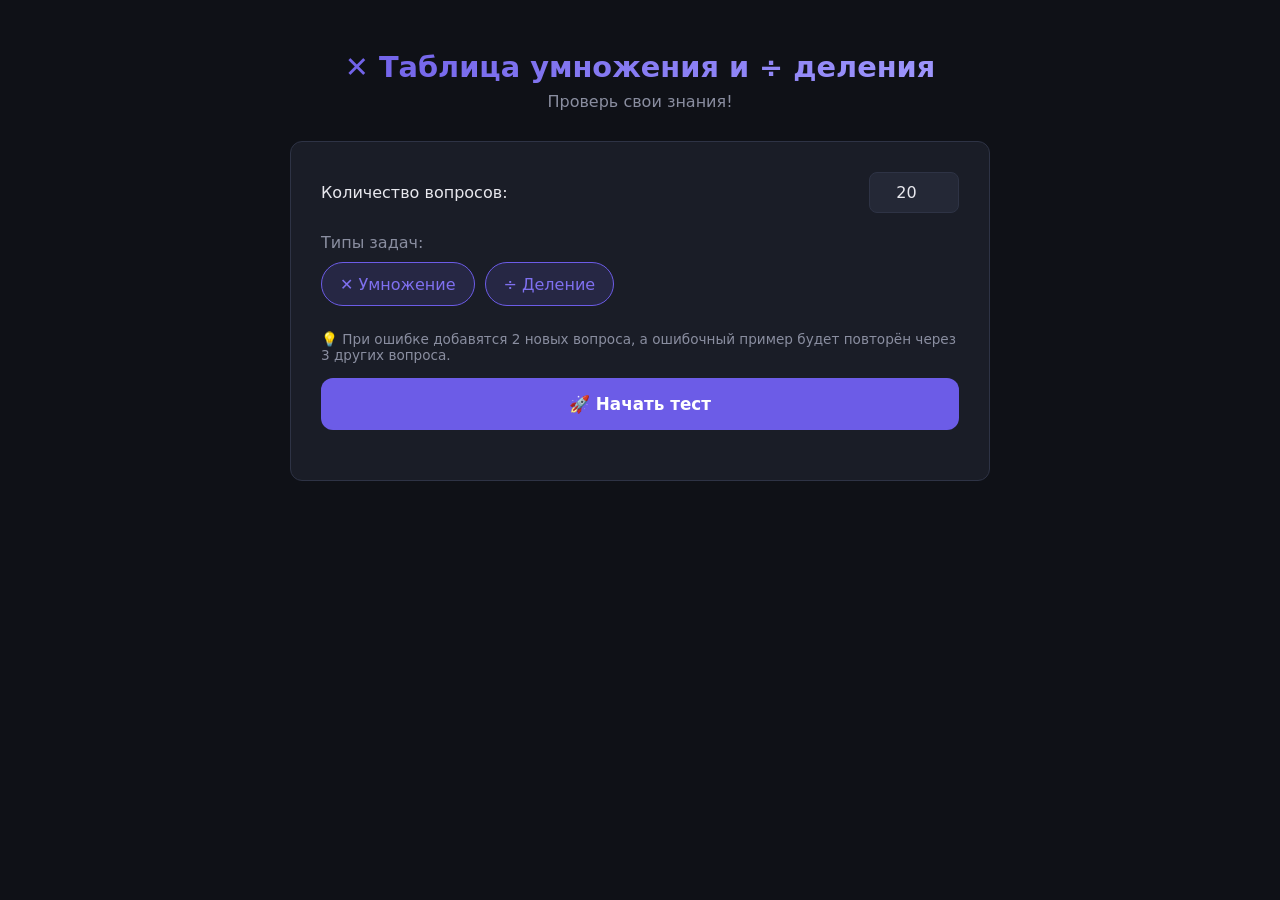
==== index.html @ 1e398bd3 "Add GitHub Pages entry point" ====
<!doctype html>
<html lang="ru">
<head>
  <meta charset="utf-8">
  <meta name="viewport" content="width=device-width, initial-scale=1">
  <meta http-equiv="refresh" content="0; url=multiplication_test.html">
  <title>Тест таблицы умножения</title>
</head>
<body>
  <p>Открываем тест…</p>
  <p><a href="multiplication_test.html">Открыть тест</a></p>
</body>
</html>
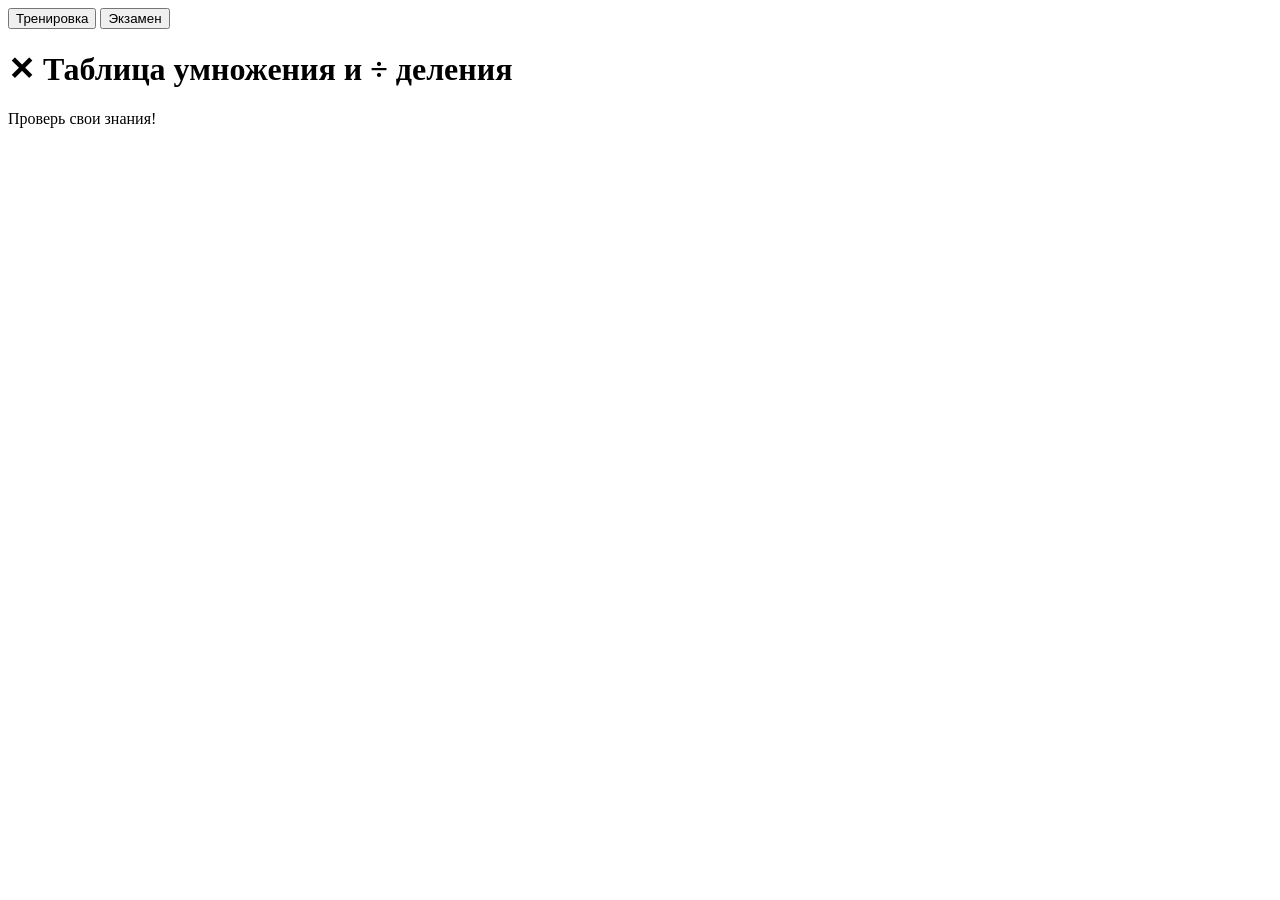
==== commit 3839daa3: "Replace entry page for refactored version" ====
--- a/index.html
+++ b/index.html
@@ -1,13 +1,29 @@
 <!doctype html>
 <html lang="ru">
 <head>
-  <meta charset="utf-8">
-  <meta name="viewport" content="width=device-width, initial-scale=1">
-  <meta http-equiv="refresh" content="0; url=multiplication_test.html">
-  <title>Тест таблицы умножения</title>
+<meta charset="UTF-8">
+<meta name="viewport" content="width=device-width,initial-scale=1,viewport-fit=cover">
+<meta name="theme-color" content="#0f1117">
+<title>Тест: Таблица умножения и деления</title>
+<link rel="stylesheet" href="css/style.css">
 </head>
 <body>
-  <p>Открываем тест…</p>
-  <p><a href="multiplication_test.html">Открыть тест</a></p>
+<div id="mode-selector">
+<button onclick="setMode('training')">Тренировка</button>
+<button onclick="setMode('exam')">Экзамен</button>
+</div>
+<div class="app">
+<h1>✕ Таблица умножения и ÷ деления</h1>
+<p class="subtitle">Проверь свои знания!</p>
+<div id="screen-settings" class="screen active"></div>
+<div id="screen-test" class="screen"></div>
+<div id="screen-results" class="screen"></div>
+</div>
+<script src="js/questions.js"></script>
+<script src="js/training.js"></script>
+<script src="js/exam.js"></script>
+<script src="js/timer.js"></script>
+<script src="js/statistics.js"></script>
+<script src="js/app.js"></script>
 </body>
-</html>
+</html>
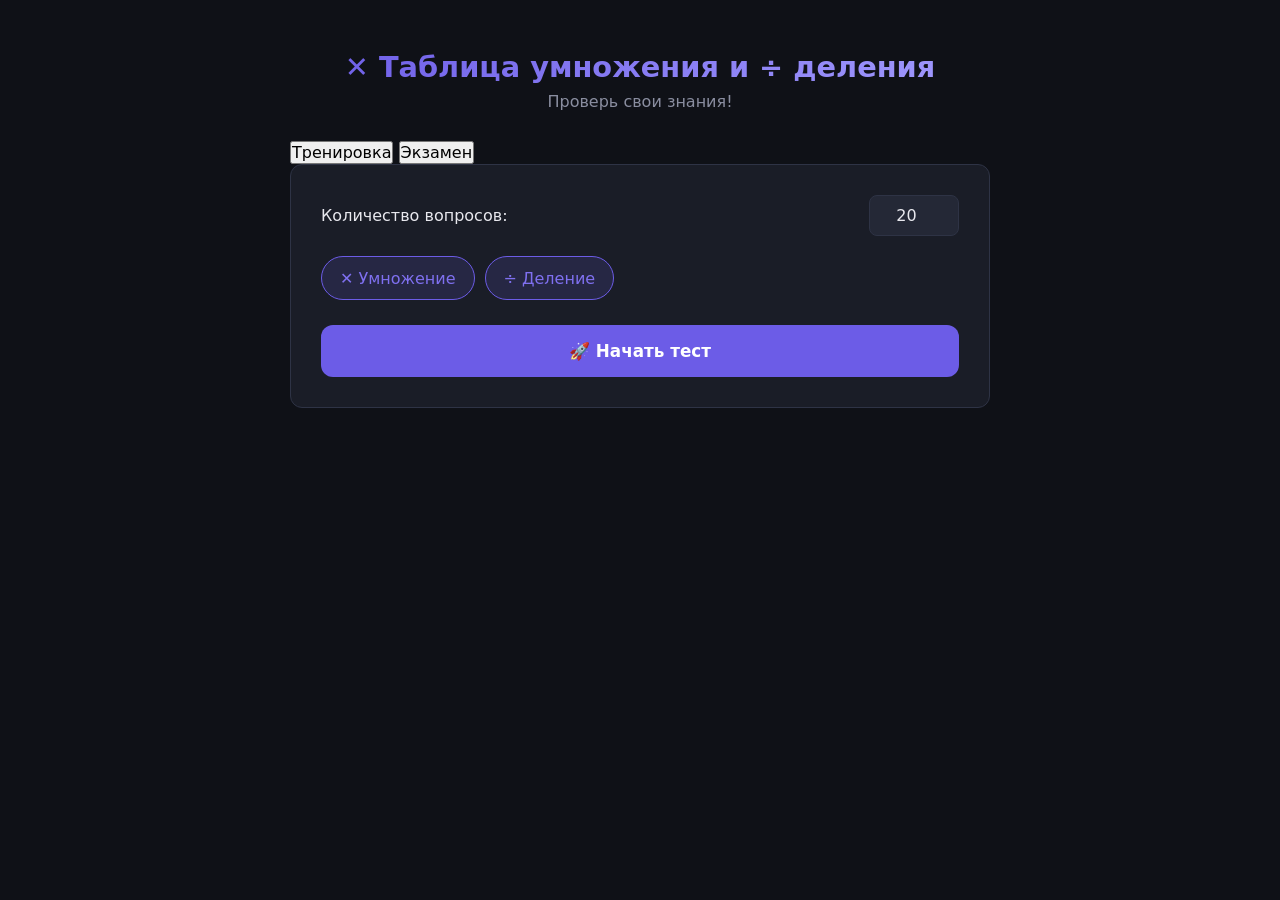
==== commit c931437d: "Restore UI containers for refactored test modes" ====
--- a/index.html
+++ b/index.html
@@ -8,17 +8,47 @@
 <link rel="stylesheet" href="css/style.css">
 </head>
 <body>
-<div id="mode-selector">
-<button onclick="setMode('training')">Тренировка</button>
-<button onclick="setMode('exam')">Экзамен</button>
-</div>
 <div class="app">
 <h1>✕ Таблица умножения и ÷ деления</h1>
 <p class="subtitle">Проверь свои знания!</p>
-<div id="screen-settings" class="screen active"></div>
-<div id="screen-test" class="screen"></div>
-<div id="screen-results" class="screen"></div>
+
+<div id="mode-selector">
+<button type="button" onclick="setMode('training')">Тренировка</button>
+<button type="button" onclick="setMode('exam')">Экзамен</button>
 </div>
+
+<div id="screen-settings" class="screen active">
+<div class="settings-card">
+<div class="setting-row">
+<label>Количество вопросов:</label>
+<input id="q-count" type="number" min="1" max="126" value="20">
+</div>
+<div class="toggle-group">
+<button type="button" class="toggle-btn active" data-type="multiply">✕ Умножение</button>
+<button type="button" class="toggle-btn active" data-type="divide">÷ Деление</button>
+</div>
+<button type="button" class="btn btn-primary" onclick="startSelectedMode()">🚀 Начать тест</button>
+</div>
+</div>
+
+<div id="screen-test" class="screen">
+<div class="question-card">
+<div id="question-number" class="question-number"></div>
+<div id="question-expression" class="question-expression">—</div>
+<div class="answer-row"><span>=</span><input id="question-answer" class="q-answer-input" type="number"></div>
+<div id="answer-feedback" class="answer-feedback"></div>
+</div>
+<button id="btn-submit" class="btn btn-primary" onclick="submitCurrentAnswer()">Проверить</button>
+</div>
+
+<div id="screen-results" class="screen">
+<div class="results-card">
+<div id="result-text"></div>
+<button class="btn btn-secondary" onclick="location.reload()">Начать заново</button>
+</div>
+</div>
+</div>
+
 <script src="js/questions.js"></script>
 <script src="js/training.js"></script>
 <script src="js/exam.js"></script>
--- a/css/style.css
+++ b/css/style.css
@@ -0,0 +1,21 @@
+:root{--bg:#0f1117;--surface:#1a1d27;--surface2:#242836;--border:#2e3345;--accent:#6c5ce7;--accent-hover:#7f70f0;--green:#00b894;--red:#e17055;--yellow:#fdcb6e;--text:#e8e8ee;--dim:#8a8ea0;--radius:12px}
+*{box-sizing:border-box;margin:0;padding:0}
+html{min-height:100%;background:var(--bg)}
+body{font-family:'Segoe UI',system-ui,sans-serif;background:var(--bg);color:var(--text);min-height:100vh;min-height:100dvh;display:flex;justify-content:center;padding:20px;padding-top:max(20px,env(safe-area-inset-top));padding-bottom:max(20px,env(safe-area-inset-bottom));-webkit-text-size-adjust:100%;overscroll-behavior-y:none}
+button,input{font:inherit}button{touch-action:manipulation;-webkit-tap-highlight-color:transparent}
+.app{width:100%;max-width:700px;margin-top:30px}
+h1{text-align:center;font-size:1.8rem;margin-bottom:8px;background:linear-gradient(135deg,var(--accent),#a29bfe);-webkit-background-clip:text;-webkit-text-fill-color:transparent}
+.subtitle{text-align:center;color:var(--dim);margin-bottom:30px}.screen{display:none}.screen.active{display:block}
+.settings-card,.question-card,.results-card{background:var(--surface);border:1px solid var(--border);border-radius:var(--radius)}.settings-card,.results-card{padding:30px}
+.setting-row{display:flex;align-items:center;justify-content:space-between;margin-bottom:20px;gap:16px}.setting-row input{width:90px;padding:10px 12px;border-radius:8px;border:1px solid var(--border);background:var(--surface2);color:var(--text);font-size:1rem;text-align:center}
+.toggle-group{display:flex;gap:10px;margin:10px 0 25px;flex-wrap:wrap}.toggle-btn{min-height:44px;padding:8px 18px;border-radius:22px;border:1px solid var(--border);background:var(--surface2);color:var(--dim);cursor:pointer}.toggle-btn.active{border-color:var(--accent);background:rgba(108,92,231,.15);color:var(--accent-hover)}
+.btn{display:block;width:100%;min-height:52px;padding:14px;border-radius:var(--radius);border:none;font-size:1.05rem;font-weight:600;cursor:pointer;margin-top:10px}.btn-primary{background:var(--accent);color:#fff}.btn-secondary{background:var(--surface2);color:var(--dim);border:1px solid var(--border)}.btn-danger{background:rgba(225,112,85,.12);color:var(--red);border:1px solid rgba(225,112,85,.35)}.btn-export{background:var(--green);color:#fff}.btn:disabled{opacity:.55;cursor:default}
+.error-msg{color:var(--red);font-size:.85rem;min-height:20px}.progress-area{margin-bottom:20px}.progress-info{display:flex;justify-content:space-between;margin-bottom:8px;font-size:.9rem;color:var(--dim);gap:10px}.progress-bar-bg{height:8px;background:var(--surface2);border-radius:4px;overflow:hidden}.progress-bar-fill{height:100%;background:linear-gradient(90deg,var(--accent),#a29bfe);border-radius:4px;transition:width .2s ease}
+.question-card{padding:38px 30px 30px;text-align:center;min-height:310px;display:flex;flex-direction:column;justify-content:center}.question-number{color:var(--dim);font-size:.9rem;margin-bottom:20px}.question-expression{font-size:clamp(2.4rem,8vw,4rem);font-weight:700;margin-bottom:28px;line-height:1.1}.answer-row{display:flex;justify-content:center;align-items:center;gap:12px}.answer-equals{font-size:2rem;color:var(--dim)}.q-answer-input{width:130px;height:60px;padding:10px 14px;border-radius:10px;border:2px solid var(--border);background:var(--surface2);color:var(--text);font-size:1.6rem;text-align:center;-webkit-appearance:none;appearance:none}.q-answer-input::-webkit-inner-spin-button,.q-answer-input::-webkit-outer-spin-button{opacity:1}.q-answer-input:focus{outline:3px solid rgba(108,92,231,.25);border-color:var(--accent)}.correct-input{border-color:var(--green)!important;background:rgba(0,184,148,.1)!important}.wrong-input{border-color:var(--red)!important;background:rgba(225,112,85,.1)!important}
+.answer-feedback{min-height:34px;margin-top:16px;font-weight:600;font-size:1rem}.feedback-correct{color:var(--green)}.feedback-wrong{color:var(--red)}.q-buttons{display:flex;gap:10px;margin-top:4px}.q-buttons .btn{flex:1}.q-buttons #btn-submit{order:1}.q-buttons .btn-danger{order:2}.typing-hint{color:var(--dim);font-size:.8rem;text-align:center;margin-top:4px}
+.result-title{font-size:1.5rem;font-weight:700;margin-bottom:20px;text-align:center}.stats-grid{display:grid;grid-template-columns:repeat(3,1fr);gap:15px;margin-bottom:25px}.stat-box{background:var(--surface2);border-radius:10px;padding:18px 10px;text-align:center}.stat-value{font-size:2rem;font-weight:700}.stat-label{font-size:.8rem;color:var(--dim)}.green .stat-value{color:var(--green)}.red .stat-value{color:var(--red)}.blue .stat-value{color:#74b9ff}.score-circle{width:120px;height:120px;border-radius:50%;margin:0 auto 25px;display:flex;align-items:center;justify-content:center;font-size:2.2rem;font-weight:800}
+.modal-backdrop{position:fixed;inset:0;background:rgba(0,0,0,.65);display:none;align-items:center;justify-content:center;padding:20px;z-index:1000}.modal-backdrop.active{display:flex}.confirm-modal{width:100%;max-width:430px;background:var(--surface);border:1px solid var(--border);border-radius:var(--radius);padding:26px}.confirm-modal h2{margin-bottom:12px}.confirm-modal p{color:var(--dim);line-height:1.5;margin-bottom:20px}.confirm-buttons{display:flex;gap:10px}.confirm-buttons .btn{margin:0;flex:1}
+@media(max-width:600px){body{padding-left:10px;padding-right:10px;padding-top:max(8px,env(safe-area-inset-top));padding-bottom:max(8px,env(safe-area-inset-bottom))}.app{margin-top:4px}h1{font-size:1.25rem;line-height:1.2;margin-bottom:4px}.subtitle{font-size:.82rem;margin-bottom:10px}.settings-card,.question-card,.results-card{padding:14px 12px}.setting-row input{width:82px;height:46px}.toggle-group{gap:6px;margin:8px 0 12px}.toggle-btn{flex:1;min-height:44px;padding:7px 8px}.progress-area{margin-bottom:8px}.progress-info{font-size:.78rem;margin-bottom:5px}.progress-bar-bg{height:6px}.question-card{min-height:0;padding:12px 10px 10px}.question-number{margin-bottom:10px;font-size:.8rem}.question-expression{font-size:clamp(2.5rem,14vw,3.5rem);margin-bottom:16px}.answer-row{gap:8px}.answer-equals{font-size:1.7rem}.q-answer-input{width:min(38vw,140px);height:56px;font-size:1.7rem}.answer-feedback{min-height:28px;margin-top:4px;font-size:.98rem}.q-buttons{display:flex;flex-direction:column;gap:5px;margin-top:6px}.q-buttons #btn-submit{order:1}.q-buttons .btn-danger{order:2}.q-buttons .btn{min-height:48px;margin-top:0}.q-buttons .btn-danger{min-height:40px;font-size:.9rem}.typing-hint{font-size:.7rem;margin-top:2px}.stats-grid{grid-template-columns:1fr;gap:8px}.stat-box{padding:13px 10px}.stat-value{font-size:1.7rem}.score-circle{width:100px;height:100px;font-size:1.9rem}.confirm-modal{padding:22px 16px}.confirm-buttons{flex-direction:column-reverse}.confirm-buttons .btn{min-height:54px}}
+@media(max-width:380px){h1{font-size:1.15rem}.question-expression{font-size:2.45rem;margin-bottom:12px}.question-card{padding-top:10px;padding-bottom:8px}.q-answer-input{height:52px;font-size:1.55rem}.answer-feedback{min-height:24px}.q-buttons .btn{min-height:48px}}
+@media(orientation:landscape) and (max-height:520px){body{padding-top:6px;padding-bottom:6px}.app{margin-top:2px}h1{font-size:1.1rem}.subtitle{display:none}.question-card{min-height:0;padding:10px}.question-number{margin-bottom:8px}.question-expression{font-size:2.3rem;margin-bottom:12px}.q-answer-input{height:50px}.q-buttons{margin-top:4px}.q-buttons #btn-submit{order:1}.q-buttons .btn-danger{order:2}.q-buttons .btn{min-height:44px}}
+@media(max-width:600px) and (max-height:700px){.app{margin-top:0}h1{font-size:1.15rem}.subtitle{display:none}.progress-area{margin-bottom:6px}.question-expression{margin-bottom:12px}.q-answer-input{height:52px}.question-card{padding-bottom:20px}.answer-feedback{margin-top:16px}.q-buttons{margin-top:20px;gap:5px}.q-buttons .btn{min-height:46px}.q-buttons .btn-danger{min-height:40px}.q-buttons #btn-submit{order:1}.q-buttons .btn-danger{order:2}.typing-hint{display:none}}
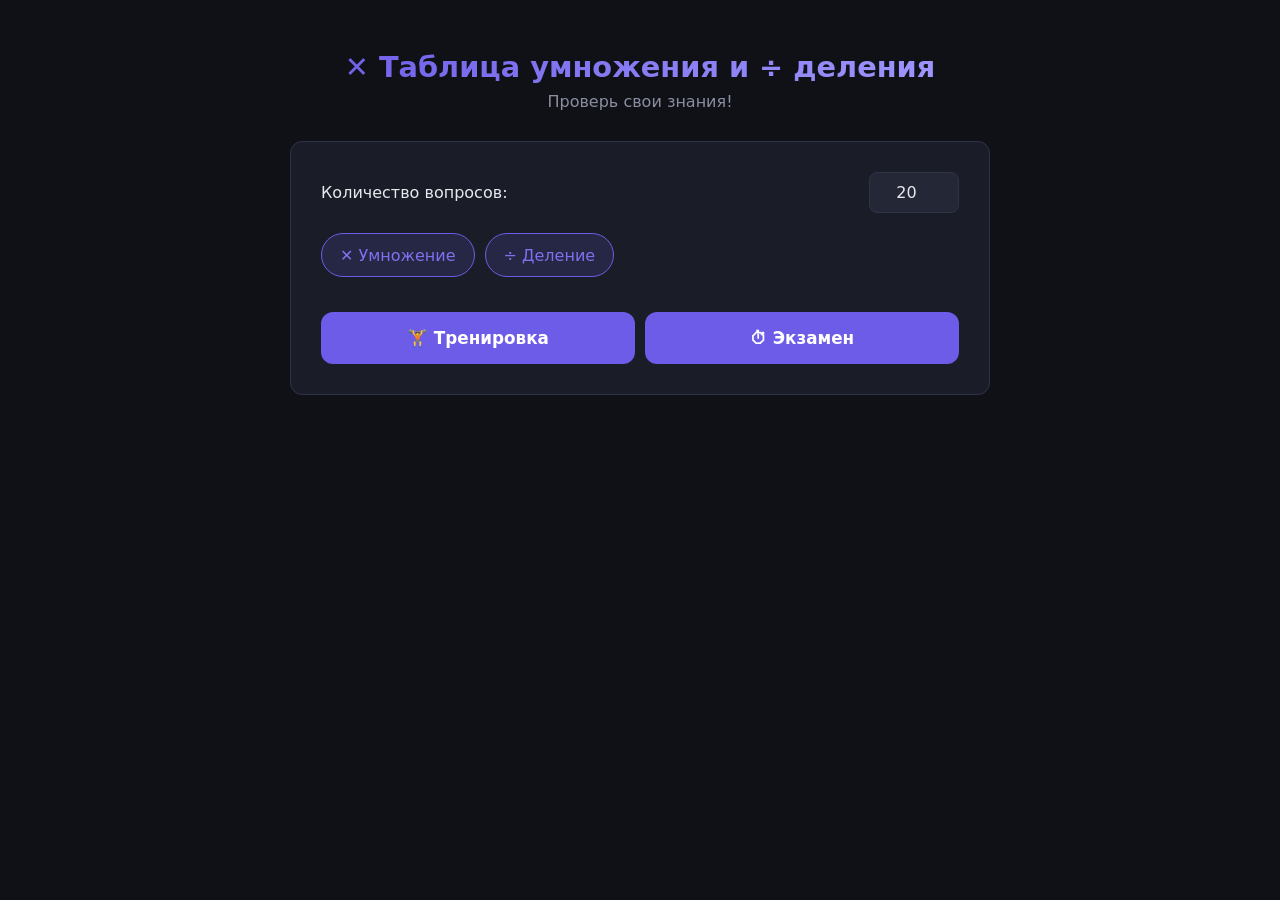
==== commit f7215e9d: "Replace mode selector with separate start buttons and enable operation toggles" ====
--- a/index.html
+++ b/index.html
@@ -12,11 +12,6 @@
 <h1>✕ Таблица умножения и ÷ деления</h1>
 <p class="subtitle">Проверь свои знания!</p>
 
-<div id="mode-selector">
-<button type="button" onclick="setMode('training')">Тренировка</button>
-<button type="button" onclick="setMode('exam')">Экзамен</button>
-</div>
-
 <div id="screen-settings" class="screen active">
 <div class="settings-card">
 <div class="setting-row">
@@ -24,22 +19,17 @@
 <input id="q-count" type="number" min="1" max="126" value="20">
 </div>
 <div class="toggle-group">
-<button type="button" class="toggle-btn active" data-type="multiply">✕ Умножение</button>
-<button type="button" class="toggle-btn active" data-type="divide">÷ Деление</button>
+<button type="button" class="toggle-btn active" data-type="multiply" onclick="toggleType(this)">✕ Умножение</button>
+<button type="button" class="toggle-btn active" data-type="divide" onclick="toggleType(this)">÷ Деление</button>
 </div>
-<button type="button" class="btn btn-primary" onclick="startSelectedMode()">🚀 Начать тест</button>
+<div class="q-buttons">
+<button type="button" class="btn btn-primary" onclick="startTraining()">🏋 Тренировка</button>
+<button type="button" class="btn btn-primary" onclick="startExam()">⏱ Экзамен</button>
+</div>
 </div>
 </div>
 
-<div id="screen-test" class="screen">
-<div class="question-card">
-<div id="question-number" class="question-number"></div>
-<div id="question-expression" class="question-expression">—</div>
-<div class="answer-row"><span>=</span><input id="question-answer" class="q-answer-input" type="number"></div>
-<div id="answer-feedback" class="answer-feedback"></div>
-</div>
-<button id="btn-submit" class="btn btn-primary" onclick="submitCurrentAnswer()">Проверить</button>
-</div>
+<div id="screen-test" class="screen"></div>
 
 <div id="screen-results" class="screen">
 <div class="results-card">
